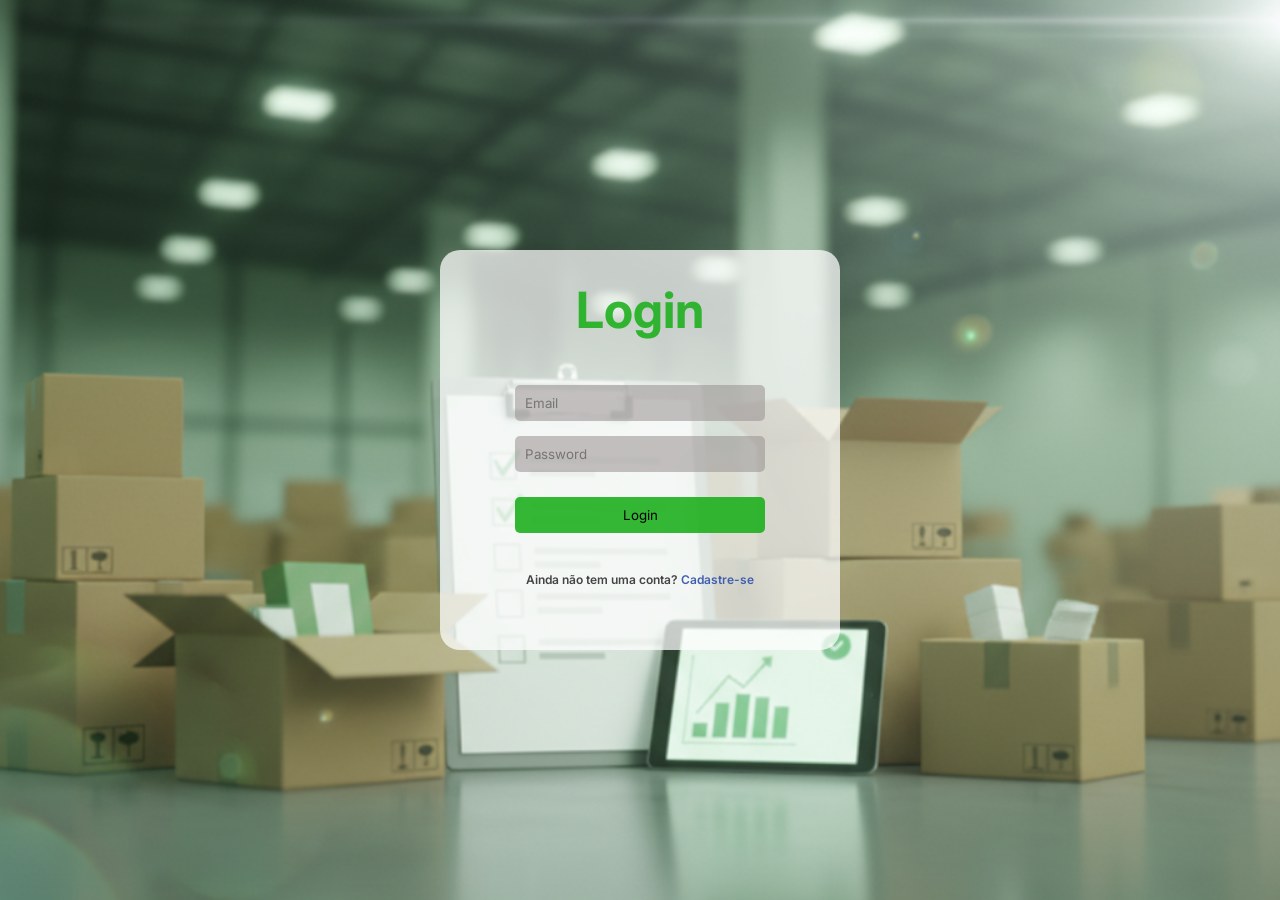
==== target/classes/static/index.html @ fa5bd38f "criado o register e validação de formulario" ====
<!DOCTYPE html>
<html lang="pt-BR">

<head>
    <meta charset="UTF-8">
    <meta name="viewport" content="width=device-width, initial-scale=1.0">
    <link rel="stylesheet" href="/src/main/resources/static/css/style.css">
    <link rel="shortcut icon" href="/src/main/resources/static/image/caixas.png" type="image/x-icon">
    <title>Sistema Estoque</title>
</head>

<body>

    <section>

        <div class="container">

            <form method="post" class="validator">
                <h2 class="title">Login</h2>
                <label>
                    <input type="email" placeholder="Email" id="input-user" data-rules="required|email">
                </label>

                <label>
                    <input type="password" placeholder="Password" id="input-pass"  data-rules="required|min=6">
                </label>

                <label>
                    <button type="submit" class="bnt-login" style="margin-top: 10px;">Login</button>
                </label>

                <div class="cadastro">
                    <span id="register">Ainda não tem uma conta? <a href="register.html">Cadastre-se</a></span>
                </div>
            </form>
        </div>

    </section>

    <script src="javascript/script.js"></script>
</body>

</html>
---- src/main/resources/static/css/style.css ----
@import url('https://fonts.googleapis.com/css2?family=Inter:ital,opsz,wght@0,14..32,100..900;1,14..32,100..900&display=swap');

* {

    margin: 0;
    padding: 0;
    box-sizing: border-box;
    font-family: "Inter", Arial, Helvetica, sans-serif;
}

body {

    background-image:url('/src/main/resources/static/image/image_background.png');
    background-size: cover;           
    background-position: center;      
    background-attachment: fixed;    
    background-repeat: no-repeat;
    
}

.container {

    width: 100%;
    height: 100vh;
    display: flex;
    justify-content: center;
    align-items: center;

}

form {

    width: 400px;
    min-height: 400px;
    display: flex;
    flex-direction: column;
    gap: 15px;
    align-items: center;
    margin: 0 auto;
    background-color: #ffffffb9;
    border-radius: 20px;

}

input {

    width: 60%;
    max-width: 300px;
    padding: 10px;
    outline:0;
    border: none;
    border-radius: 5px;
    background-color: rgba(153, 146, 146, 0.555);
    
}

.title {

    font-size: 50px;
    margin: 30px;
    color: #1aaf1ae0;
    background-color: #ffffff00;

}
form label {
    display: flex;
    justify-content: center;
    align-items: center;
    flex-direction: column;
    width: 250px;
}
#input-user,#input-email,#input-pass {
    width: 100%;
}

.bnt-login {

    width:100%;
    max-width: 300px;
    padding: 10px;
    border: none;
    border-radius: 5px;
    background-color: #1aaf1ae0;

}

.bnt-login:hover {
    
    transition: 3ms;
    background-color: rgb(0, 255, 0);
    cursor: pointer;

}

.cadastro {
    display: block;
    padding:20px 20px;
}

#register {
    font-size: 12px;
    color: #444;
    font-weight: 600;
    background-color: #ffffff00;
}
#register a {
    color: #415faf;
    text-decoration: none;
}

.error {
    font-size: 11px;
    width: 100%;
    background-color: #FF0000;
    color: #FFF;
    border-radius: 2px 2px 5px 5px;
    padding: 4px;
}

.termos-servico {
    width: 100%;
    height: 30px;
    display: flex;
    justify-content: center;
    align-items: center;  
}
.termos-servico input {
    width: 15px;
    height: auto;
    margin-right: 5px;
    margin-left: 10px;
}
.termos-servico span {
    font-size: 11px;
    width: 100%;
}
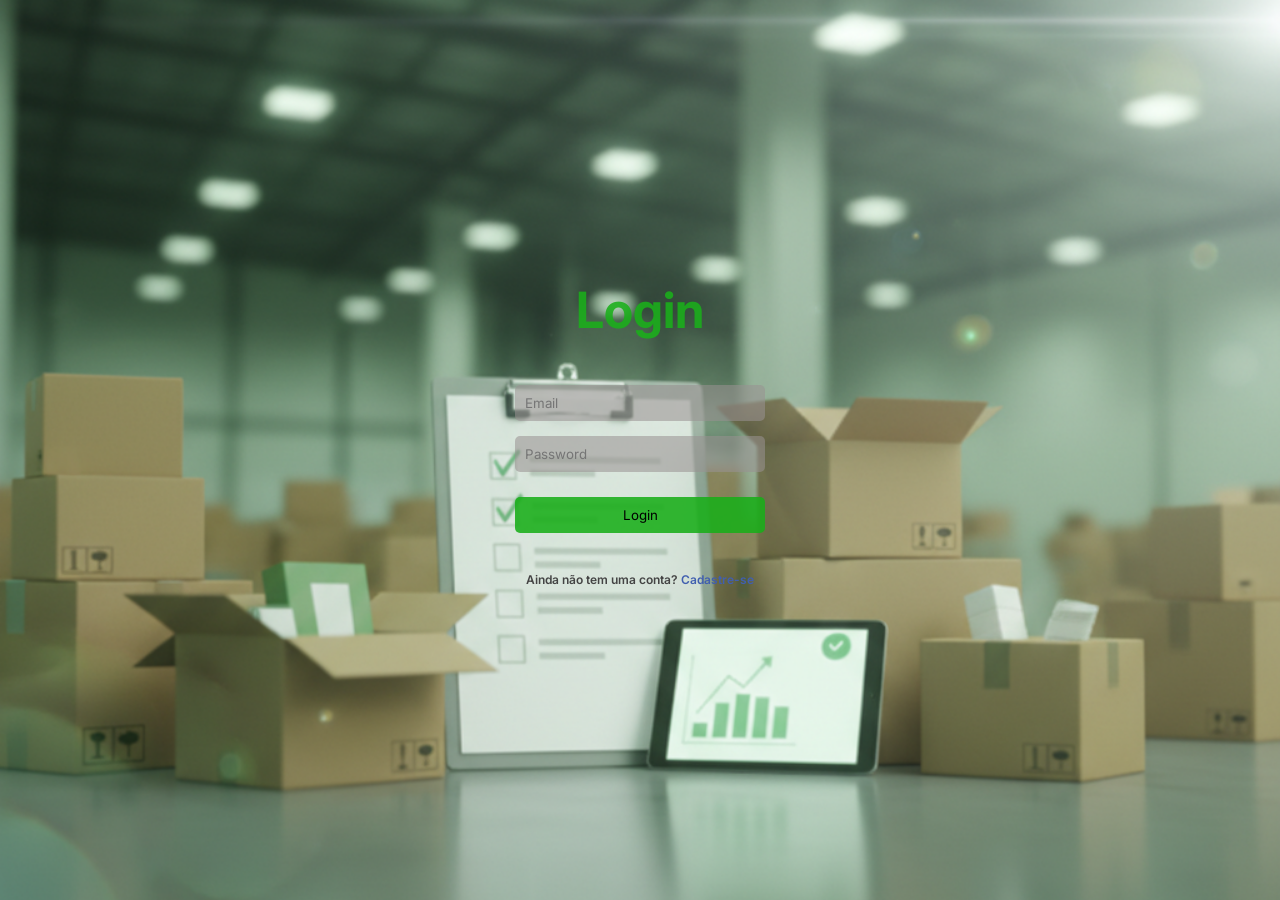
==== commit fcc93d0c: "base do layout feita" ====
--- a/target/classes/static/index.html
+++ b/target/classes/static/index.html
@@ -15,14 +15,14 @@
 
         <div class="container">
 
-            <form method="post" class="validator">
+            <form method="post" class="validator" data-endpoint="/login">
                 <h2 class="title">Login</h2>
                 <label>
-                    <input type="email" placeholder="Email" id="input-user" data-rules="required|email">
+                    <input type="email" placeholder="Email" id="input-user" data-rules="required|email" name="email">
                 </label>
 
                 <label>
-                    <input type="password" placeholder="Password" id="input-pass"  data-rules="required|min=6">
+                    <input type="password" placeholder="Password" id="input-pass"  data-rules="required|min=6" name="password">
                 </label>
 
                 <label>
--- a/src/main/resources/static/css/style.css
+++ b/src/main/resources/static/css/style.css
@@ -37,7 +37,6 @@
     gap: 15px;
     align-items: center;
     margin: 0 auto;
-    background-color: #ffffffb9;
     border-radius: 20px;
 
 }
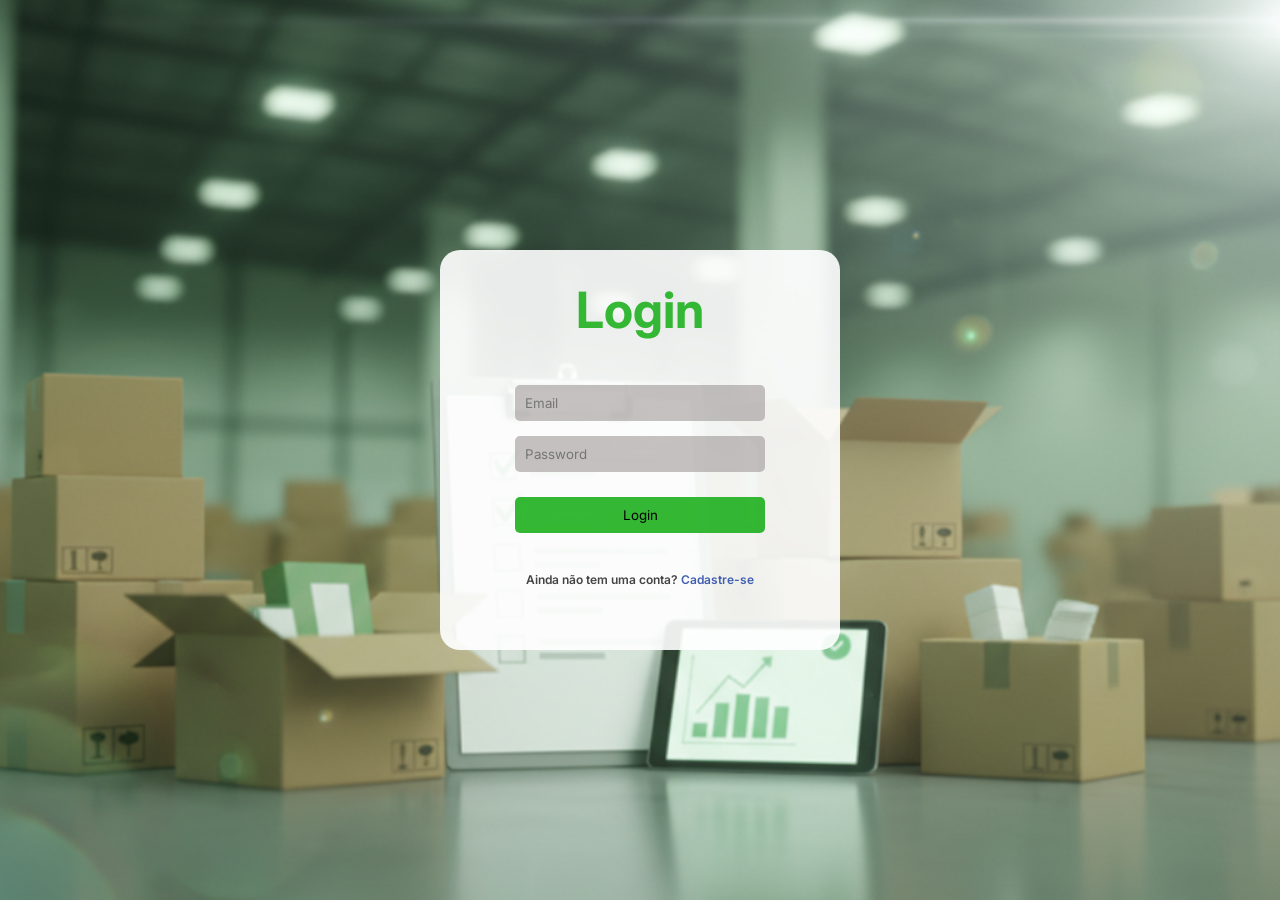
==== commit 4bdf1fae: "resolvendo bug critico do getFormData() e caminhos de linkagem no html e css" ====
--- a/target/classes/static/index.html
+++ b/target/classes/static/index.html
@@ -4,8 +4,8 @@
 <head>
     <meta charset="UTF-8">
     <meta name="viewport" content="width=device-width, initial-scale=1.0">
-    <link rel="stylesheet" href="/src/main/resources/static/css/style.css">
-    <link rel="shortcut icon" href="/src/main/resources/static/image/caixas.png" type="image/x-icon">
+    <link rel="stylesheet" href="css/style.css">
+    <link rel="shortcut icon" href="image/caixas.png" type="image/x-icon">
     <title>Sistema Estoque</title>
 </head>
 
@@ -18,7 +18,7 @@
             <form method="post" class="validator" data-endpoint="/login">
                 <h2 class="title">Login</h2>
                 <label>
-                    <input type="email" placeholder="Email" id="input-user" data-rules="required|email" name="email">
+                    <input type="email" placeholder="Email" id="input-email" data-rules="required|email" name="email">
                 </label>
 
                 <label>
--- a/target/classes/static/css/style.css
+++ b/target/classes/static/css/style.css
@@ -0,0 +1,136 @@
+@import url('https://fonts.googleapis.com/css2?family=Inter:ital,opsz,wght@0,14..32,100..900;1,14..32,100..900&display=swap');
+
+* {
+
+    margin: 0;
+    padding: 0;
+    box-sizing: border-box;
+    font-family: "Inter", Arial, Helvetica, sans-serif;
+}
+
+body {
+
+    background-image:url('../image/image_background.png');
+    background-size: cover;           
+    background-position: center;      
+    background-attachment: fixed;    
+    background-repeat: no-repeat;
+    
+}
+
+.container {
+
+    width: 100%;
+    height: 100vh;
+    display: flex;
+    justify-content: center;
+    align-items: center;
+
+}
+
+form {
+
+    width: 400px;
+    min-height: 400px;
+    display: flex;
+    flex-direction: column;
+    gap: 15px;
+    align-items: center;
+    margin: 0 auto;
+    background-color: rgba(255, 255, 255, 0.9);
+    border-radius: 20px;
+
+}
+
+input {
+
+    width: 60%;
+    max-width: 300px;
+    padding: 10px;
+    outline:0;
+    border: none;
+    border-radius: 5px;
+    background-color: rgba(153, 146, 146, 0.555);
+    
+}
+
+.title {
+
+    font-size: 50px;
+    margin: 30px;
+    color: #1aaf1ae0;
+    background-color: #ffffff00;
+
+}
+form label {
+    display: flex;
+    justify-content: center;
+    align-items: center;
+    flex-direction: column;
+    width: 250px;
+}
+#input-user,#input-email,#input-pass {
+    width: 100%;
+}
+
+.bnt-login {
+
+    width:100%;
+    max-width: 300px;
+    padding: 10px;
+    border: none;
+    border-radius: 5px;
+    background-color: #1aaf1ae0;
+
+}
+
+.bnt-login:hover {
+    
+    transition: 3ms;
+    background-color: rgb(0, 255, 0);
+    cursor: pointer;
+
+}
+
+.cadastro {
+    display: block;
+    padding:20px 20px;
+}
+
+#register {
+    font-size: 12px;
+    color: #444;
+    font-weight: 600;
+    background-color: #ffffff00;
+}
+#register a {
+    color: #415faf;
+    text-decoration: none;
+}
+
+.error {
+    font-size: 11px;
+    width: 100%;
+    background-color: #FF0000;
+    color: #FFF;
+    border-radius: 2px 2px 5px 5px;
+    padding: 4px;
+}
+
+.termos-servico {
+    width: 100%;
+    height: 30px;
+    display: flex;
+    justify-content: center;
+    align-items: center;  
+}
+.termos-servico input {
+    width: 15px;
+    height: auto;
+    margin-right: 5px;
+    margin-left: 10px;
+}
+.termos-servico span {
+    font-size: 11px;
+    width: 100%;
+}
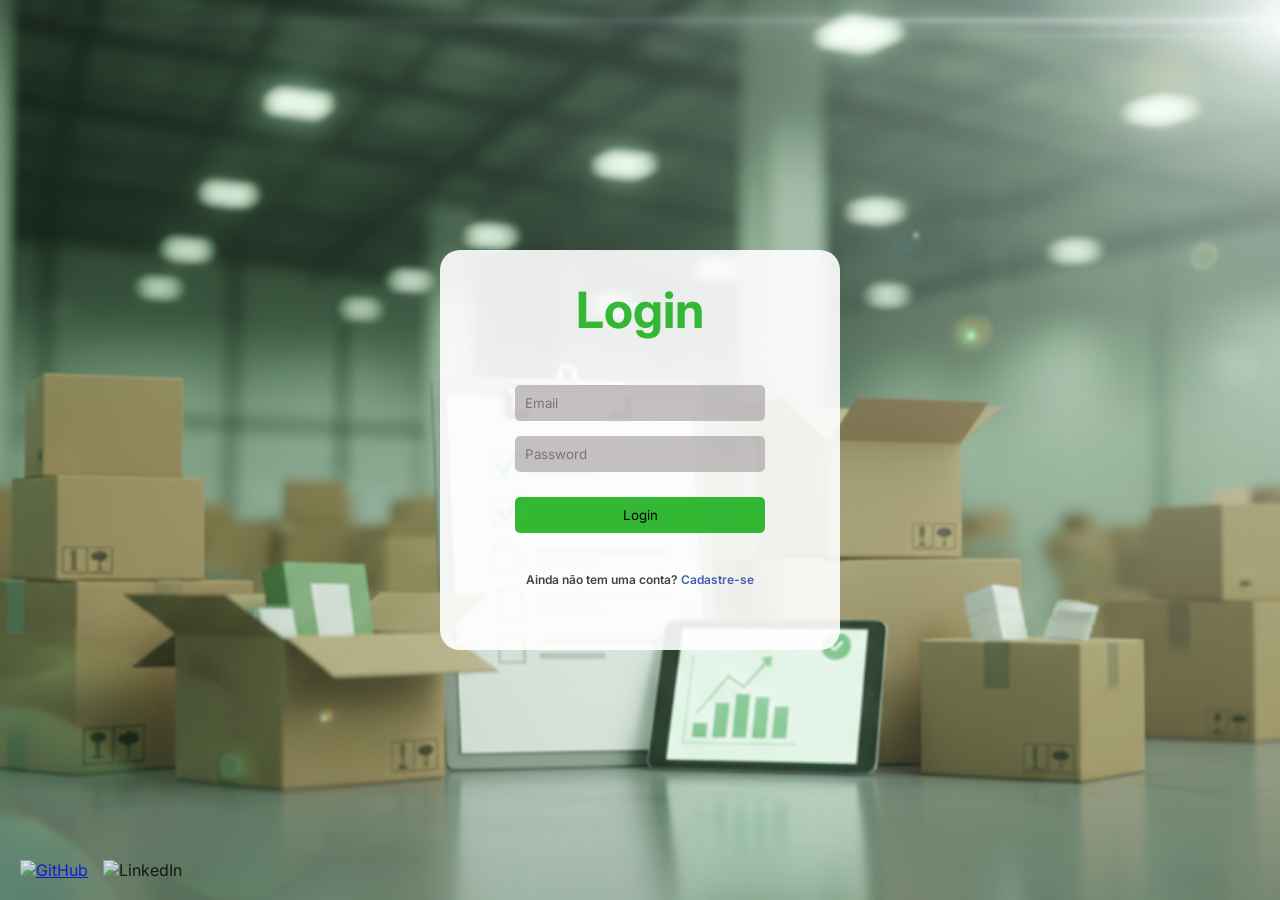
==== commit e08667e4: "login / register com icons de rede sociais" ====
--- a/target/classes/static/index.html
+++ b/target/classes/static/index.html
@@ -22,7 +22,8 @@
                 </label>
 
                 <label>
-                    <input type="password" placeholder="Password" id="input-pass"  data-rules="required|min=6" name="password">
+                    <input type="password" placeholder="Password" id="input-pass" data-rules="required|min=6"
+                        name="password">
                 </label>
 
                 <label>
@@ -35,9 +36,34 @@
             </form>
         </div>
 
+
+
+        <div class="social-container">
+            <a href="https://github.com/ruanfoontes/SistemaEstoque" target="_blank">
+                <img src="image/github.png" class="social-icon" alt="GitHub">
+            </a>
+
+            <div class="linkedin-wrapper">
+                <img src="image/linkedin.png" class="social-icon" id="btn-linkedin" alt="LinkedIn">
+
+                <div class="dev-menu" id="menu-devs">
+                    <span class="menu-title">Desenvolvedores</span>
+                    <a href="linkedin.com/in/ruanfoontes308" target="_blank">👤 Ruan Fontes</a>
+                    <a href="LINK_DEV_2" target="_blank">👤 Cristian</a>
+                    <a href="https://www.linkedin.com/in/darlisson-robert-3b089a338/" target="_blank">👤 Darlisson</a>
+                </div>
+            </div>
+        </div>
+
     </section>
 
-    <script src="javascript/script.js"></script>
+
+
+
+
+    <script src="javascript/script.js">
+        
+    </script>
 </body>
 
 </html>
--- a/target/classes/static/css/style.css
+++ b/target/classes/static/css/style.css
@@ -6,6 +6,9 @@
     padding: 0;
     box-sizing: border-box;
     font-family: "Inter", Arial, Helvetica, sans-serif;
+    
+
+    
 }
 
 body {
@@ -15,6 +18,8 @@
     background-position: center;      
     background-attachment: fixed;    
     background-repeat: no-repeat;
+   
+    
     
 }
 
@@ -133,4 +138,79 @@
 .termos-servico span {
     font-size: 11px;
     width: 100%;
+}
+
+
+.social-container {
+    position: fixed;
+    bottom: 20px;       
+    left: 20px;         
+    display: flex;
+    gap: 15px;          
+    z-index: 1000;      
+}
+
+
+.social-icon {
+    width: 35px;        
+    height: 35px;
+    cursor: pointer;
+    transition: 0.3s;
+    opacity: 0.8;
+}
+
+.social-icon:hover {
+    transform: scale(1.2);
+    opacity: 1;
+}
+
+
+.dev-menu {
+    position: absolute;
+    bottom: 50px;       
+    left: 0;            
+    background: white;
+    border-radius: 8px;
+    box-shadow: 0 5px 15px rgba(0,0,0,0.3);
+    display: none;      
+    flex-direction: column;
+    min-width: 180px;
+}
+
+.menu-title {
+    background: #0077b5;
+    color: white;
+    padding: 8px 12px;
+    font-size: 12px;
+    font-weight: bold;
+    text-align: center;
+    text-transform: uppercase;
+}
+
+
+.dev-menu a {
+    padding: 12px 15px;
+    text-decoration: none;
+    color: #333;
+    font-family: 'Segoe UI', sans-serif;
+    font-size: 14px;
+    transition: 0.2s;
+    border-bottom: 1px solid #eee;
+}
+
+.dev-menu a:hover {
+    background: #f4f4f4;
+    color: #0077b5;
+    padding-left: 20px; 
+}
+
+
+@keyframes surgindo {
+    from { opacity: 0; transform: translateY(10px); }
+    to { opacity: 1; transform: translateY(0); }
+}
+
+
+.mostrar {
+    display: flex !important;
 }
